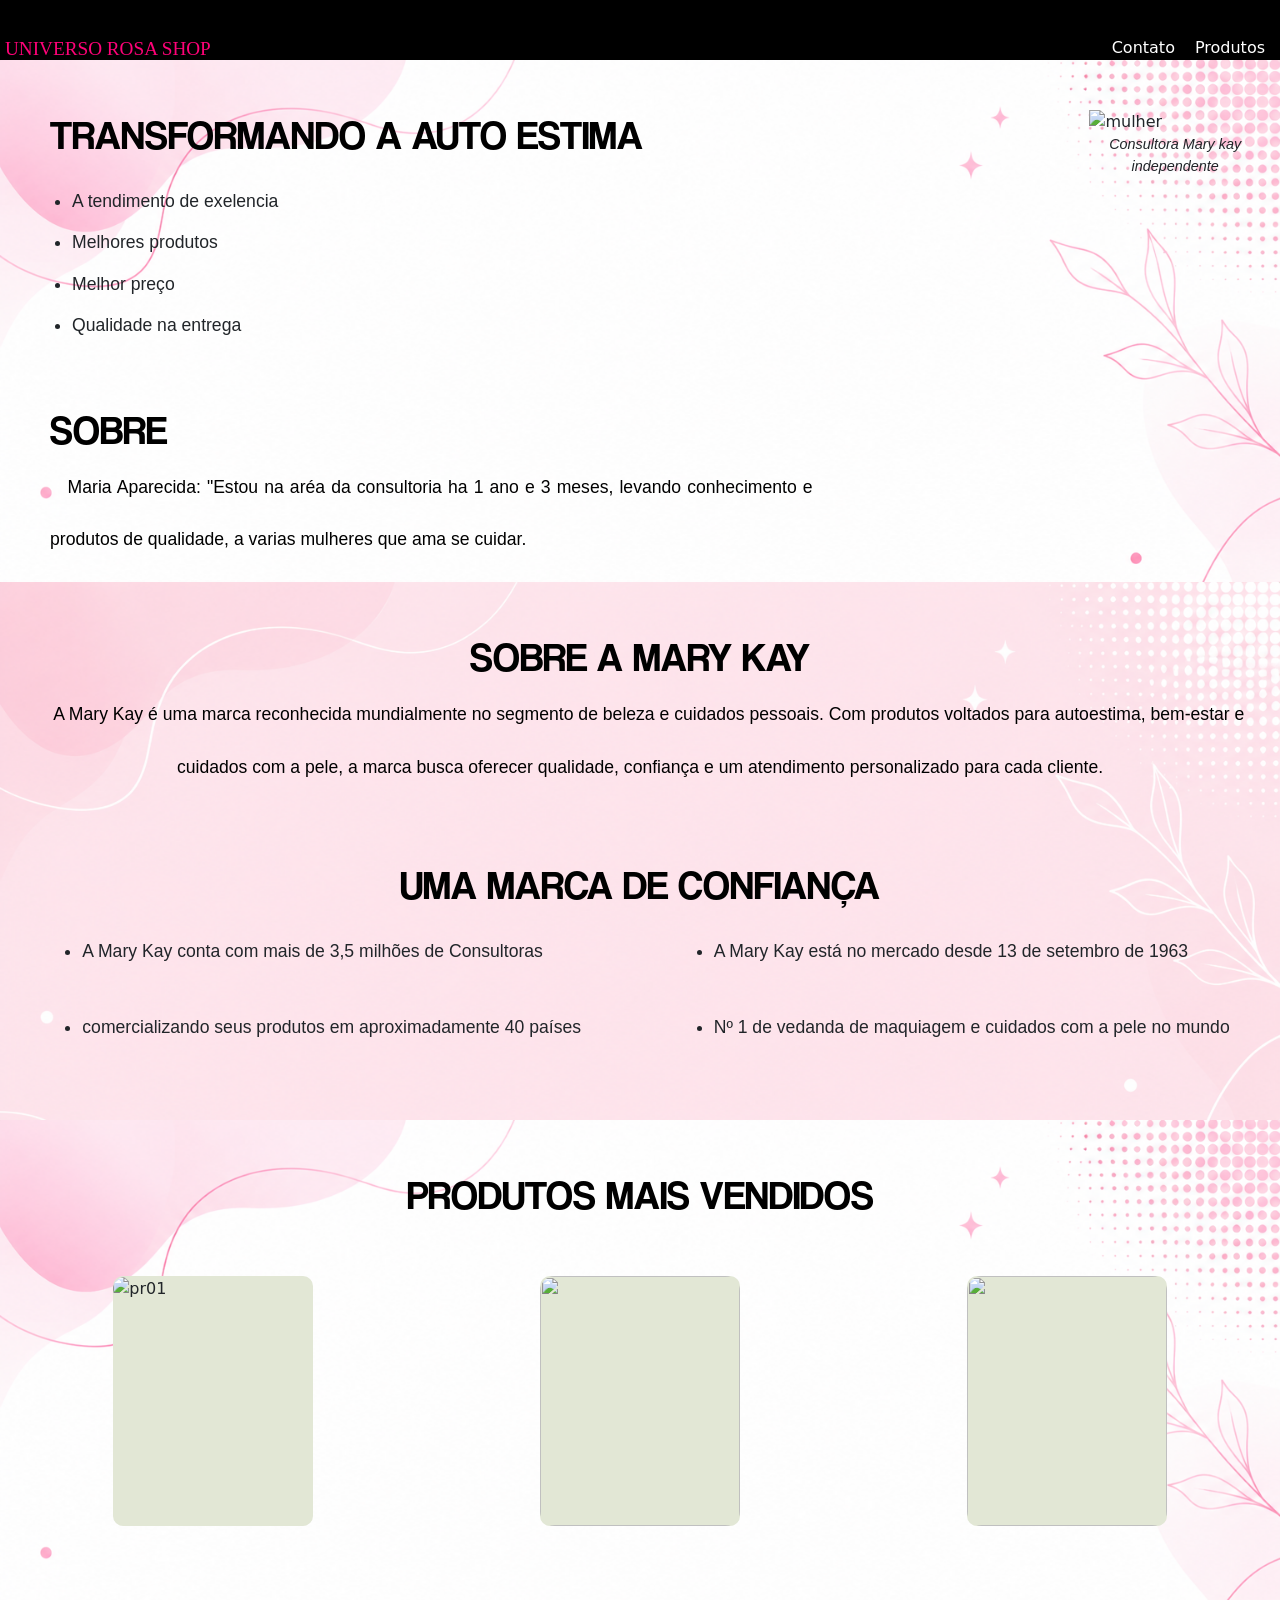
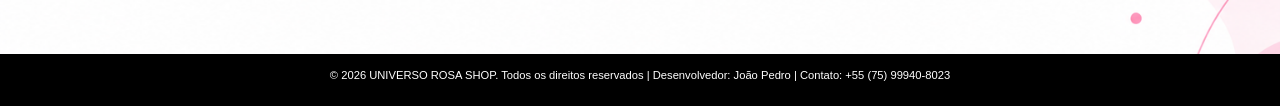
==== index.html @ aa810679 "Atualizei" ====
<!DOCTYPE html>
<html lang="pt-br">
<head>
    <meta charset="UTF-8">
    <meta name="viewport" content="width=device-width, initial-scale=1.0">
    <title>UNIVERSO ROSA SHOP</title>
    <link href="https://cdn.jsdelivr.net/npm/bootstrap@5.3.8/dist/css/bootstrap.min.css" rel="stylesheet">
    <link rel="stylesheet" href="../CSS/style.css">
    <link rel="shortcut icon" href="imagem/icon.png" type="image/x-icon">
</head>
<body>
    <header class="cabeçalho">
        <h1 class="cabeçalhoh1">UNIVERSO ROSA SHOP</h1>
        <div class="menu-link">
        <div><a href="https://wa.me/5511983434291" target="_blanck" real="external">Contato</a></div>
        <div><a href="pagina2.html">Produtos</a></div>
        </div>

   <div class="dropdown">
  <a class="btn " href="#" role="button" data-bs-toggle="dropdown" aria-expanded="false">
   <svg class="menu" fill="#000000" width="15px" height="15px" viewBox="0 0 16 16" xmlns="http://www.w3.org/2000/svg" xmlns:xlink="http://www.w3.org/1999/xlink"><title>icn/menu</title><path d="M2 3h12a1 1 0 0 1 0 2H2a1 1 0 1 1 0-2zm0 4h12a1 1 0 0 1 0 2H2a1 1 0 1 1 0-2zm0 4h12a1 1 0 0 1 0 2H2a1 1 0 0 1 0-2z" id="a"/></svg>
  </a>

  <ul class="dropdown-menu">
    <li><a class="dropdown-item" href="https://wa.me/5511983434291">Contato</a></li>
    <li><a class="dropdown-item" href="pagina2.html">Produtos</a></li>
  </ul>
</div>
    </header>
    <main>
        <section class="inicio">

        <section class="texto">
            <h1 class="titulo">TRANSFORMANDO A AUTO ESTIMA</h1>
            
            <ul>
                <li>A tendimento de exelencia</li>
                <li>Melhores produtos</li>
                <li>Melhor preço</li>
                <li>Qualidade na entrega</li>
            </ul>
            
            <h1 class="titulo">SOBRE</h1>
            
            <p class="paragrafo">Maria Aparecida: "Estou na aréa da consultoria ha 1 ano e 3 meses, levando conhecimento e produtos de qualidade, a varias mulheres que ama se cuidar.
            </p>
        </section>

        <section class="imagem"> 
        <img src="imagem/saitemarykayinicio.png" alt="mulher">

        <p><em>Consultora Mary kay independente</em></p>
        </section>

        </section>

        <section class="meio">
            <h1 class="titulo">SOBRE A MARY KAY</h1>
            <P>A Mary Kay é uma marca reconhecida mundialmente no segmento de beleza e cuidados pessoais. Com produtos voltados para autoestima, bem-estar e cuidados com a pele, a marca busca oferecer qualidade, confiança e um atendimento personalizado para cada cliente.</P>

            <h1 class="titulo">UMA MARCA DE CONFIANÇA</h1>

         <sectio class="meiocomputador">

            <ul class="lista1">
                <li>A Mary Kay conta com mais de 3,5 milhões de Consultoras</li>
                <li>comercializando seus produtos em aproximadamente 40 países</li>
            </ul>

            <ul>
                <li>A Mary Kay está no mercado desde 13 de setembro de 1963</li>
                <li>Nº 1 de vedanda de maquiagem e cuidados com a pele no mundo</li>
            </ul>

        </sectio>

        <section class="meiocelular">

            <ul>
                <li>A Mary Kay conta com mais de 3,5 milhões de Consultoras</li>
                <li>comercializando seus produtos em aproximadamente 40 países</li>
                <li>A Mary Kay está no mercado desde 13 de setembro de 1963</li>
                <li>Nº 1 de vedanda de maquiagem e cuidados com a pele no mundo</li>
            </ul>
        </section>

        </section>

        <section class="fim">
            <h1 class="titulo">PRODUTOS MAIS VENDIDOS</h1>
            
            <section class="card-container">

                <section class="cards">
                    <img src="imagem/produto01 (2).png" alt="pr01">
                </section>

                <section class="cards">
                    <img src="imagem/produto02.png" alt="">
                </section>

                <section class="cards">
                    <img src="imagem/produto03.png" alt="">
                </section>

                    
                </section>
            </section>
        </section>
        <footer class="creditos">
            <h1>© 2026 UNIVERSO ROSA SHOP. Todos os direitos reservados | Desenvolvedor: João Pedro | Contato: +55 (75) 99940-8023</h1>
        </footer>
    </main>
    <script src="https://cdn.jsdelivr.net/npm/bootstrap@5.3.8/dist/js/bootstrap.bundle.min.js"></script>
</body>
</html>
---- CSS/style.css ----
@font-face {
    font-family: 'moda';
    src: url('font/Coolvetica\ Rg.otf') format('opentype');
    font-weight: normal;
}

*{
   margin: 0;
}

.cabeçalho{
    height: 60px;
    width: 100%;
    display: flex;
    align-items: flex-end;
    justify-content: space-between;
    background-color: black;
}

.cabeçalhoh1{
    color: rgb(255, 2, 120);
    font-size: 1.2em;
    font-family: 'Times New Roman', Times, serif;
    margin: 0;
    margin-left: 5px;
    text-align: center;
}

.menu-link{
    display: flex;
    gap: 20px;
    margin-right: 15px;
    color: white;
    font-size: 1em;
    
}

a{
    text-decoration: none;
    color: white;
    transform: scale(1.05);
}

.dropdown{
    display: none;
}

@media (max-width: 480px){
    .menu-link{
        display: none;

    }

    .dropdown{
        display: block;
        background-color: rgba(109, 110, 110, 0.836);

    }
}

.inicio{
    height: auto;
    width: auto;
    display: flex;
    justify-content: space-around;
    background-image: url(fundosite/fundosite01.png);
    background-repeat: no-repeat;
    background-size: cover;
}

@media (max-width: 1000px){
    .inicio{
        display: block;
    }
}

.titulo{
    padding-top: 50px;
    font-size: 2.5em;
    margin-left: 50px;
    text-align: left;
    color: black;
    font-family: 'moda', 'Times New Roman', Times, serif;
}

@media (max-width: 1050px){
    .titulo{
        margin-left: 10px;
        margin-right: 10px;
    }
}

.texto > ul{
    font-family: Arial, Helvetica, sans-serif;
    font-size: 1.1em;
    margin-top: 30px;
    margin-left: 40px;
    display: flex;
    flex-direction: column;
    gap: 15px;
}

@media (max-width: 1050px){
    .texto > ul{
        margin-left: 0;
    }
}

.paragrafo{
    text-align: justify;
    margin-left: 50px;
    line-height: 3;
    text-indent: 1em;
    max-width: 70%;
    font-family: Arial, Helvetica, sans-serif;
    font-size: 1.1em;
    color: black;
}

@media (max-width: 1050px){
    .paragrafo{
        text-align: left;
        text-align: justify;
        max-width: 100%;
        margin-left: 10px;
        margin-right: 10px;
    }
}

.imagem > img{
    max-width: 500px;
    margin-top: 50px;
    margin-right: 30px;
}

.imagem > p{
    width: 90%;
    text-align: center;
    font-size: 0.9em;
    font-family: Arial, Helvetica, sans-serif;
}

@media (max-width: 1050px){
    .imagem > p{
        width: 100%;
        margin-top: 3%;
    }
}

@media (max-width: 1000px){
    .imagem > img{
        max-width: 100%;
        margin: 0;
        border-radius: 10px;
    }
}

.meio{
    height: auto;
    padding-bottom: 5%;
    background-image: url(fundosite/fundosite2.png);
    background-repeat: no-repeat;
    background-size: cover;
}

@media (max-width: 1050px){
    .meio{
        margin-top: 10%;
    }
}

.meio > h1{
    text-align: center;
    margin-left: 0;
}

.meio > p{
    text-align: center;
    margin-left: 0;
    line-height: 3;
    text-indent: 1em;
    max-width: 100%;
    font-family: Arial, Helvetica, sans-serif;
    font-size: 1.1em;
    color: black;
}

@media (max-width: 1050px){
    .meio > p{
        text-align: left;
        text-align: justify;
        max-width: 100%;
        margin-left: 10px;
        margin-right: 10px;
    }
}

.meiocomputador{
    font-family: Arial, Helvetica, sans-serif;
    font-size: 1.1em;
    margin-top: 30px;
    display: flex;
    justify-content: space-around;
    
}

.meiocomputador > ul{
    display: flex;
    flex-direction: column;
    gap: 50px;
    font-family: Arial, Helvetica, sans-serif;
}

.meiocelular > ul{
    display: none;
}

@media (max-width: 700px){
    .meiocomputador > ul{
        display: none;
    }

    .meiocelular > ul{
        display: flex;

        flex-direction: column;
        gap: 25px;
        font-family: Arial, Helvetica, sans-serif;
    }
}

.fim{
    height: auto;
    padding-bottom: 10%;
    background-image: url(fundosite/fundosite01.png);
    background-repeat: no-repeat;
    background-size: cover;
}

.fim > h1{
    text-align: center;
    margin-left: 0;
    height: auto;
}

.card-container{
    display: flex;
    justify-content: space-around;
}

@media (max-width: 700px){
    .card-container{
        display: flex;
        align-items: center;
        justify-content: center;
        flex-direction: column;
    }
}

.cards{
    height: 250px;
    width: 200px;
    background-color: rgb(226, 231, 213);
    margin-top: 50px;
    border-radius: 10px 10px 10px 10px ; 
}

.cards > h1{
    text-align: center;
    font-family: Arial, Helvetica, sans-serif;
    font-size: 0.9em;
    margin-top: 10px;
}

.cards > img{
    height: 100%;
    width: 100%;
    border-radius: 15px 15px 15px 15px;
}

.creditos{
    height: auto;
    width: auto;
    background-color: black;
    padding-top: 15px;
    padding-bottom: 15px;
}

.creditos > h1{
    color: white;
    text-align: center;
    font-size: 0.7em;
    font-family: Arial, Helvetica, sans-serif;
}

.produtoextra{
    background-image: url(fundosite/fundosite01.png);
    background-repeat: no-repeat;
    background-size: cover;
    width: 100%;
    height: auto;
    padding-bottom: 50px;
}


.cardpg2 {
    display: flex;
    justify-content: space-around;
}

@media (max-width: 700px){
    .cardpg2{
        display: flex;
        align-items: center;
        justify-content: center;
        flex-direction: column;
    }
}

.cardspg2 {
    height: 250px;
    width: 200px;
    background-color: rgb(226, 231, 213);
    margin-top: 50px;
    border-radius: 10px 10px 10px 10px ; 
}

.cardspg2 > img{
    height: 100%;
    width: 100%;
    border-radius: 15px 15px 15px 15px;
}

.voltar{
    text-align: center;
    margin-top: 50px;
}

@media (max-width: 480px){
    .voltar{
        display: none;
    }
}

.contatopg3{
    height: 500px;
    width: 100%;
    background-image: url(fundosite/fundosite01.png);
    display: flex;
    justify-content: center;
    align-items: center;
}
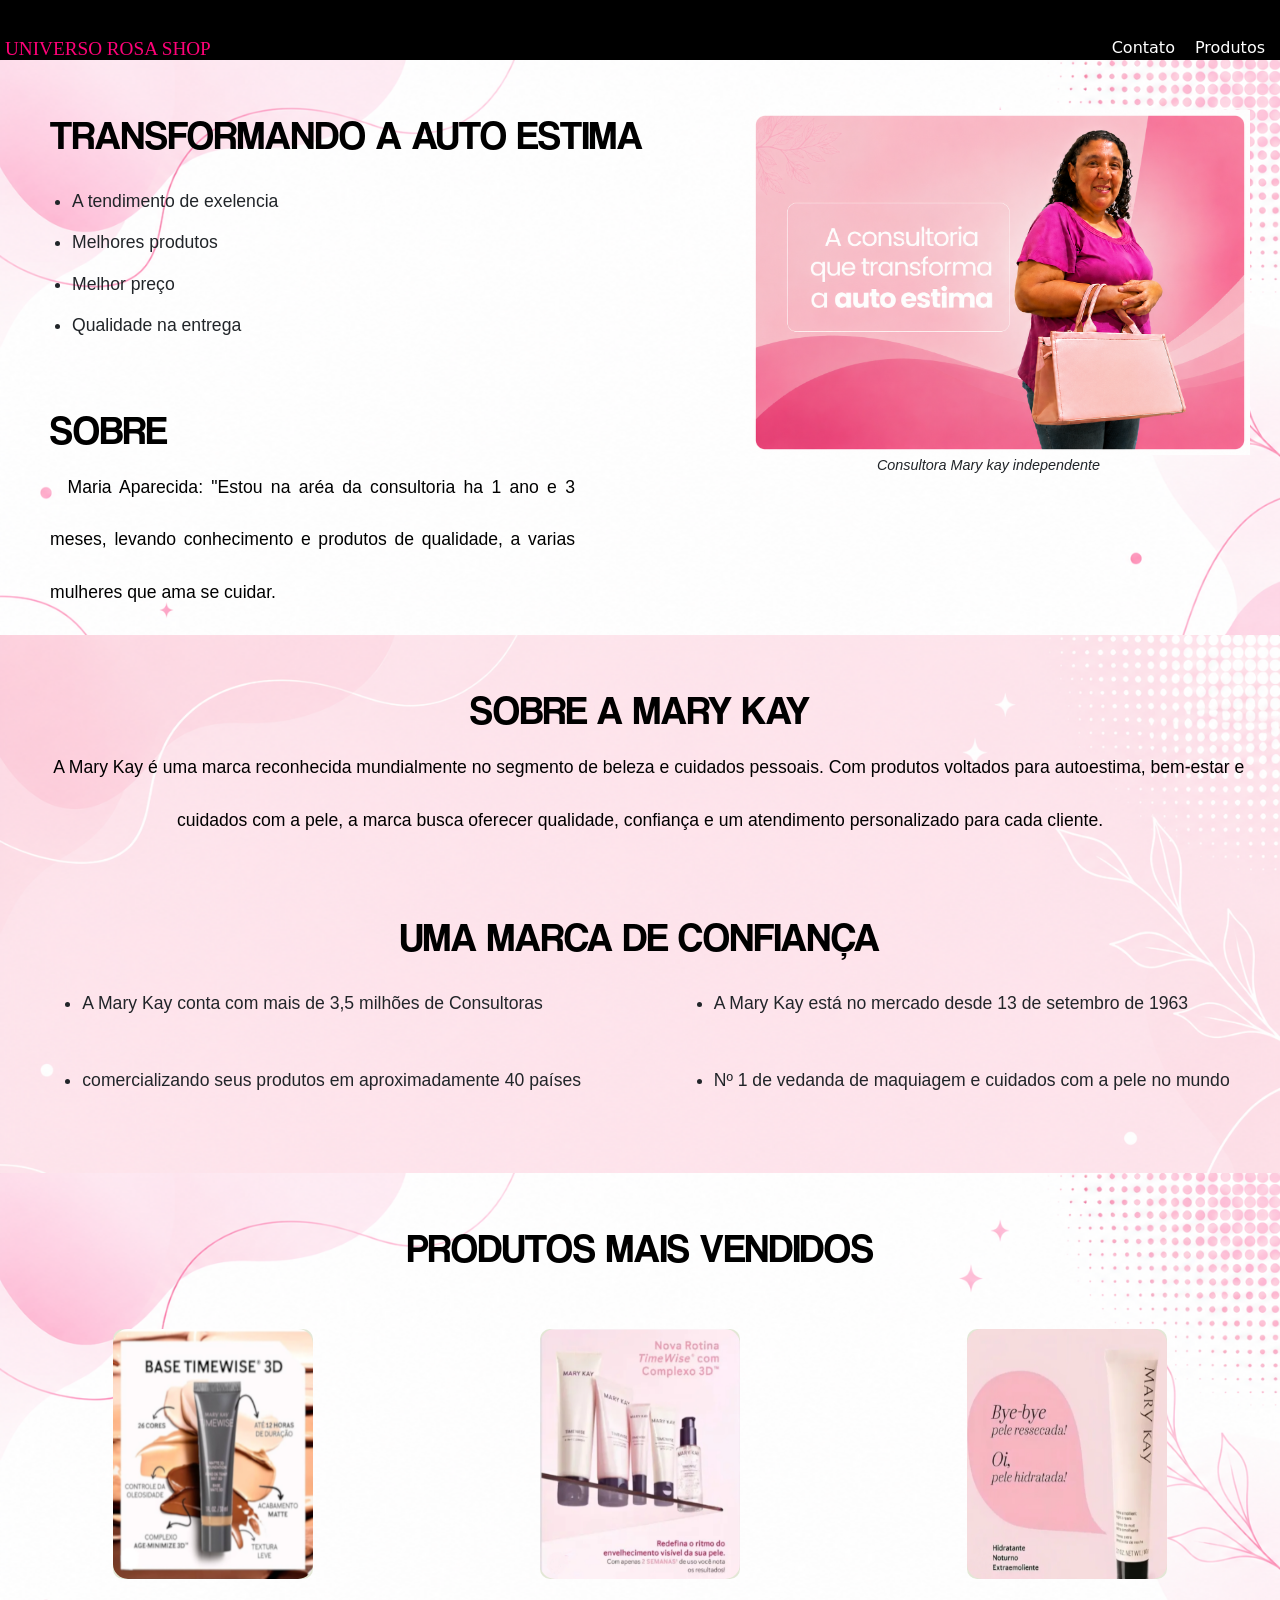
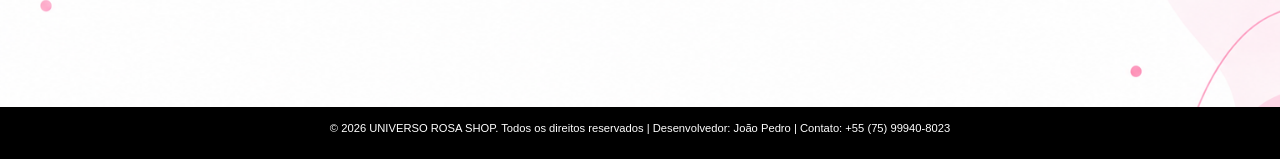
==== commit ee257a15: "Atualizei" ====
--- a/index.html
+++ b/index.html
@@ -5,8 +5,8 @@
     <meta name="viewport" content="width=device-width, initial-scale=1.0">
     <title>UNIVERSO ROSA SHOP</title>
     <link href="https://cdn.jsdelivr.net/npm/bootstrap@5.3.8/dist/css/bootstrap.min.css" rel="stylesheet">
-    <link rel="stylesheet" href="../CSS/style.css">
-    <link rel="shortcut icon" href="imagem/icon.png" type="image/x-icon">
+    <link rel="stylesheet" href="CSS/style.css">
+    <link rel="shortcut icon" href="HTML/imagem/icon.png" type="image/x-icon">
 </head>
 <body>
     <header class="cabeçalho">
@@ -23,7 +23,7 @@
 
   <ul class="dropdown-menu">
     <li><a class="dropdown-item" href="https://wa.me/5511983434291">Contato</a></li>
-    <li><a class="dropdown-item" href="pagina2.html">Produtos</a></li>
+    <li><a class="dropdown-item" href="HTML/pagina2.html">Produtos</a></li>
   </ul>
 </div>
     </header>
@@ -47,7 +47,7 @@
         </section>
 
         <section class="imagem"> 
-        <img src="imagem/saitemarykayinicio.png" alt="mulher">
+        <img src="HTML/imagem/saitemarykayinicio.png" alt="mulher">
 
         <p><em>Consultora Mary kay independente</em></p>
         </section>
@@ -92,15 +92,15 @@
             <section class="card-container">
 
                 <section class="cards">
-                    <img src="imagem/produto01 (2).png" alt="pr01">
+                    <img src="HTML/imagem/produto01 (2).png" alt="pr01">
                 </section>
 
                 <section class="cards">
-                    <img src="imagem/produto02.png" alt="">
+                    <img src="HTML/imagem/produto02.png" alt="">
                 </section>
 
                 <section class="cards">
-                    <img src="imagem/produto03.png" alt="">
+                    <img src="HTML/imagem/produto03.png" alt="">
                 </section>
 
                     
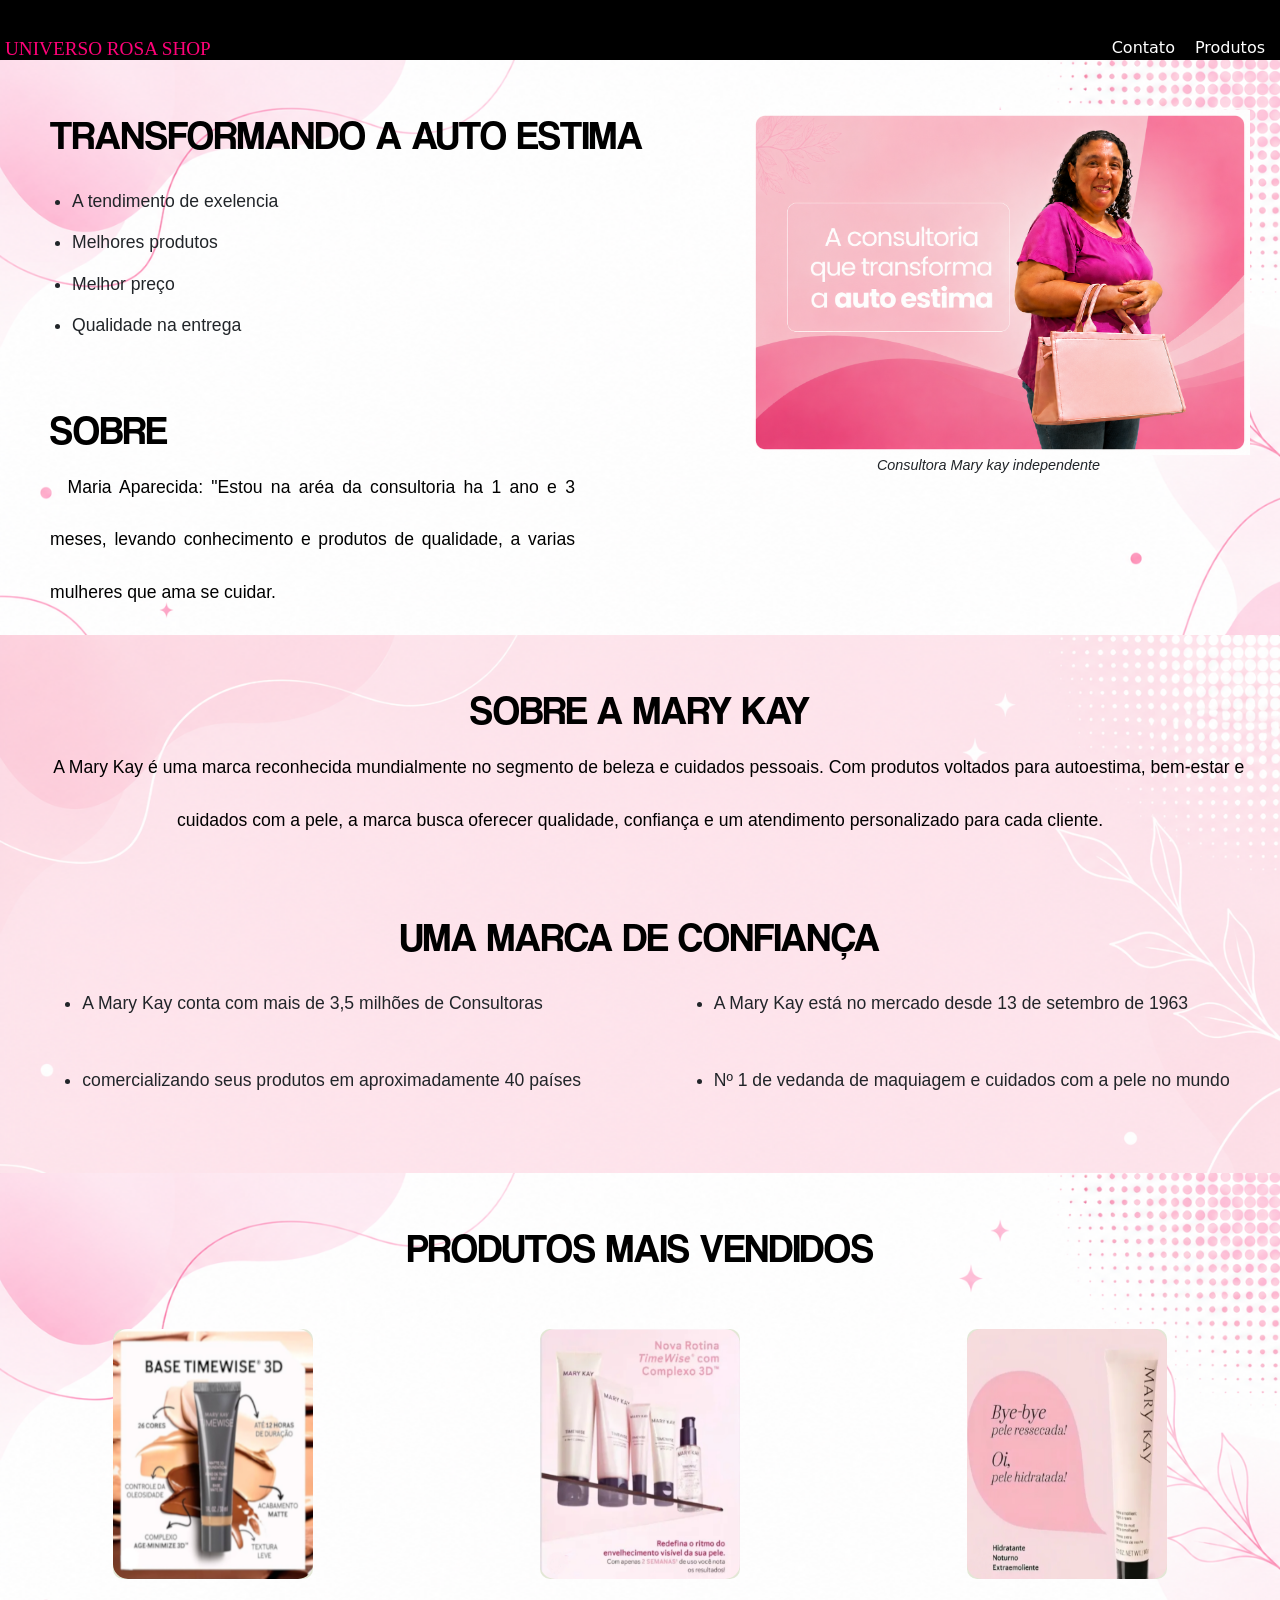
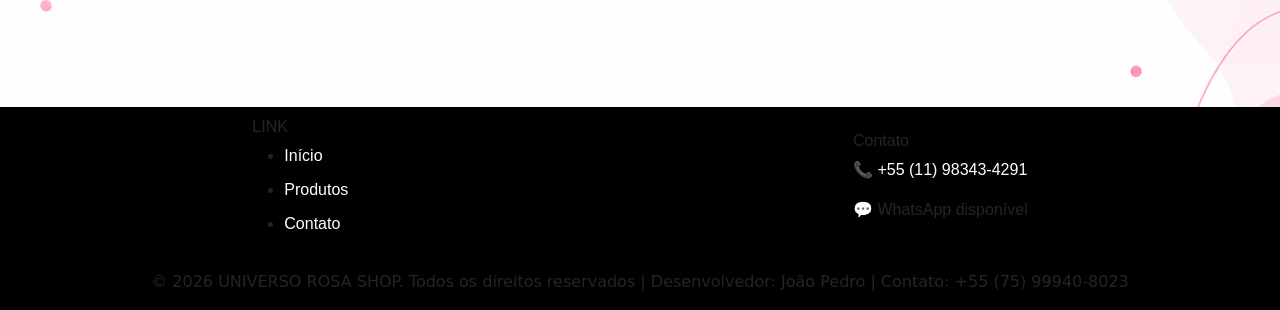
==== commit 464f2e74: "Atualizei" ====
--- a/index.html
+++ b/index.html
@@ -13,7 +13,7 @@
         <h1 class="cabeçalhoh1">UNIVERSO ROSA SHOP</h1>
         <div class="menu-link">
         <div><a href="https://wa.me/5511983434291" target="_blanck" real="external">Contato</a></div>
-        <div><a href="pagina2.html">Produtos</a></div>
+        <div><a href="HTML/pagina2.html">Produtos</a></div>
         </div>
 
    <div class="dropdown">
@@ -92,7 +92,7 @@
             <section class="card-container">
 
                 <section class="cards">
-                    <img src="HTML/imagem/produto01 (2).png" alt="pr01">
+                    <img src="HTML/imagem/produto01 (2).png" alt="">
                 </section>
 
                 <section class="cards">
@@ -103,14 +103,33 @@
                     <img src="HTML/imagem/produto03.png" alt="">
                 </section>
 
-                    
-                </section>
             </section>
         </section>
+    </main>
         <footer class="creditos">
-            <h1>© 2026 UNIVERSO ROSA SHOP. Todos os direitos reservados | Desenvolvedor: João Pedro | Contato: +55 (75) 99940-8023</h1>
+        <div class="conteudo">
+            <div class="footer-coluna">
+                <h2>LINK</h2>
+                <ul>
+                <li><a href="../index.html">Início</a></li>
+                <li><a href="HTML/pagina2.html">Produtos</a></li>
+                <li><a href="https://wa.me/5511983434291">Contato</a></li>
+
+                </ul>
+
+            </div>
+
+            <div class="footer-coluna">
+                <h2>Contato</h2>
+                <p><a href="https://wa.me/5511983434291">📞 +55 (11) 98343-4291</a></p>
+                <p>💬 WhatsApp disponível</p>
+            </div>
+        </div>
+
+            <div class="footer-bottom">
+                <h1>© 2026 UNIVERSO ROSA SHOP. Todos os direitos reservados | Desenvolvedor: João Pedro | Contato: +55 (75) 99940-8023</h1>
+            </div>
         </footer>
-    </main>
     <script src="https://cdn.jsdelivr.net/npm/bootstrap@5.3.8/dist/js/bootstrap.bundle.min.js"></script>
 </body>
 </html>
--- a/CSS/style.css
+++ b/CSS/style.css
@@ -6,6 +6,17 @@
 
 *{
    margin: 0;
+   padding: 0;
+   box-sizing: border-box;
+}
+
+main {
+    margin: 0;
+    padding: 0;
+}
+
+html, body {
+    overflow-x: hidden;
 }
 
 .cabeçalho{
@@ -32,7 +43,6 @@
     margin-right: 15px;
     color: white;
     font-size: 1em;
-    
 }
 
 a{
@@ -53,7 +63,7 @@
 
     .dropdown{
         display: block;
-        background-color: rgba(109, 110, 110, 0.836);
+        background-color:  rgb(255, 2, 120);
 
     }
 }
@@ -231,6 +241,7 @@
 
 .fim{
     height: auto;
+    width: auto;
     padding-bottom: 10%;
     background-image: url(fundosite/fundosite01.png);
     background-repeat: no-repeat;
@@ -282,8 +293,13 @@
     height: auto;
     width: auto;
     background-color: black;
-    padding-top: 15px;
-    padding-bottom: 15px;
+    padding-bottom: 10px;
+}
+
+@media (max-width: 480px){
+    .creditos{
+        padding-bottom: 10px;
+    }
 }
 
 .creditos > h1{
@@ -291,6 +307,59 @@
     text-align: center;
     font-size: 0.7em;
     font-family: Arial, Helvetica, sans-serif;
+}
+
+.conteudo{
+    display: flex;
+    justify-content: space-around;
+    align-items: center;
+}
+
+@media (max-width: 480px){
+    .conteudo{
+        display: flex;
+        justify-content: none;
+        align-items: none;
+        flex-direction: column;
+    }
+}
+
+.footer-coluna{
+    font-family: Arial, Helvetica, sans-serif;
+    margin-top: 10px;
+}
+
+@media (max-width: 480px){
+    .footer-coluna{
+        margin-right: auto;
+        margin-left: 10px;
+        margin-top: 10px;
+    }
+}
+
+.footer-coluna > ul{
+    display: flex;
+    flex-direction: column;
+    gap: 10px;
+}
+
+.footer-coluna > h2{
+    font-size: 1em;
+}
+
+.footer-bottom > h1{
+    text-align: center;
+    font-size: 1em;
+    margin-top: 20px;
+}
+
+@media (max-width: 480px){
+    .footer-bottom > h1{
+       text-align: none;
+       width: auto;
+       height: auto;
+       display: flex;
+    }
 }
 
 .produtoextra{
@@ -322,7 +391,8 @@
     width: 200px;
     background-color: rgb(226, 231, 213);
     margin-top: 50px;
-    border-radius: 10px 10px 10px 10px ; 
+    border-radius: 10px 10px 10px 10px ;
+    
 }
 
 .cardspg2 > img{
@@ -331,28 +401,68 @@
     border-radius: 15px 15px 15px 15px;
 }
 
-.voltar{
-    text-align: center;
-    margin-top: 50px;
-}
-
-@media (max-width: 480px){
-    .voltar{
-        display: none;
-    }
-}
-
-.contatopg3{
-    height: 500px;
-    width: 100%;
-    background-image: url(fundosite/fundosite01.png);
-    display: flex;
+.modal-container{
+    width: 100vw;
+    height: 100vh;
+    background-color: rgb(0,0,0, .5);
+    position: fixed;
+    top: 0px;
+    left: 0px;
+    z-index: 2000;
+    display: none;
     justify-content: center;
     align-items: center;
 }
 
-
-
-
-
-
+@keyframes janela{
+    from{
+        opacity: 0;
+        transform: translate3d(0, -60px, 0);
+    }
+
+    to{
+        opacity: 1;
+        transform: translate3d(0, 0, 0);
+    }
+}
+
+.mostrar .janela{
+    animation: janela .3s;
+}
+
+.janela > img{
+    width: 300px;
+    height: 400px;
+    border-radius: 10px;
+}
+
+.janela > h1{
+    margin-top: 20px;
+    text-align: center;
+    font-family: 'moda', Arial, Helvetica, sans-serif;
+    font-size: 1.5em;
+    color: rgb(255, 2, 120);
+}
+
+.janela > p{
+    margin-top: 20px;
+    text-align: center;
+    font-family: 'moda', Arial, Helvetica, sans-serif;
+    font-size: 1.3em;
+    width: auto;
+    height: 50px;
+    display: flex;
+    justify-content: center;
+    align-items: center;
+    background-color: rgb(18, 255, 125);
+    border-radius: 40px;
+}
+
+.modal-container.mostrar{
+    display: flex;
+}
+
+
+
+
+
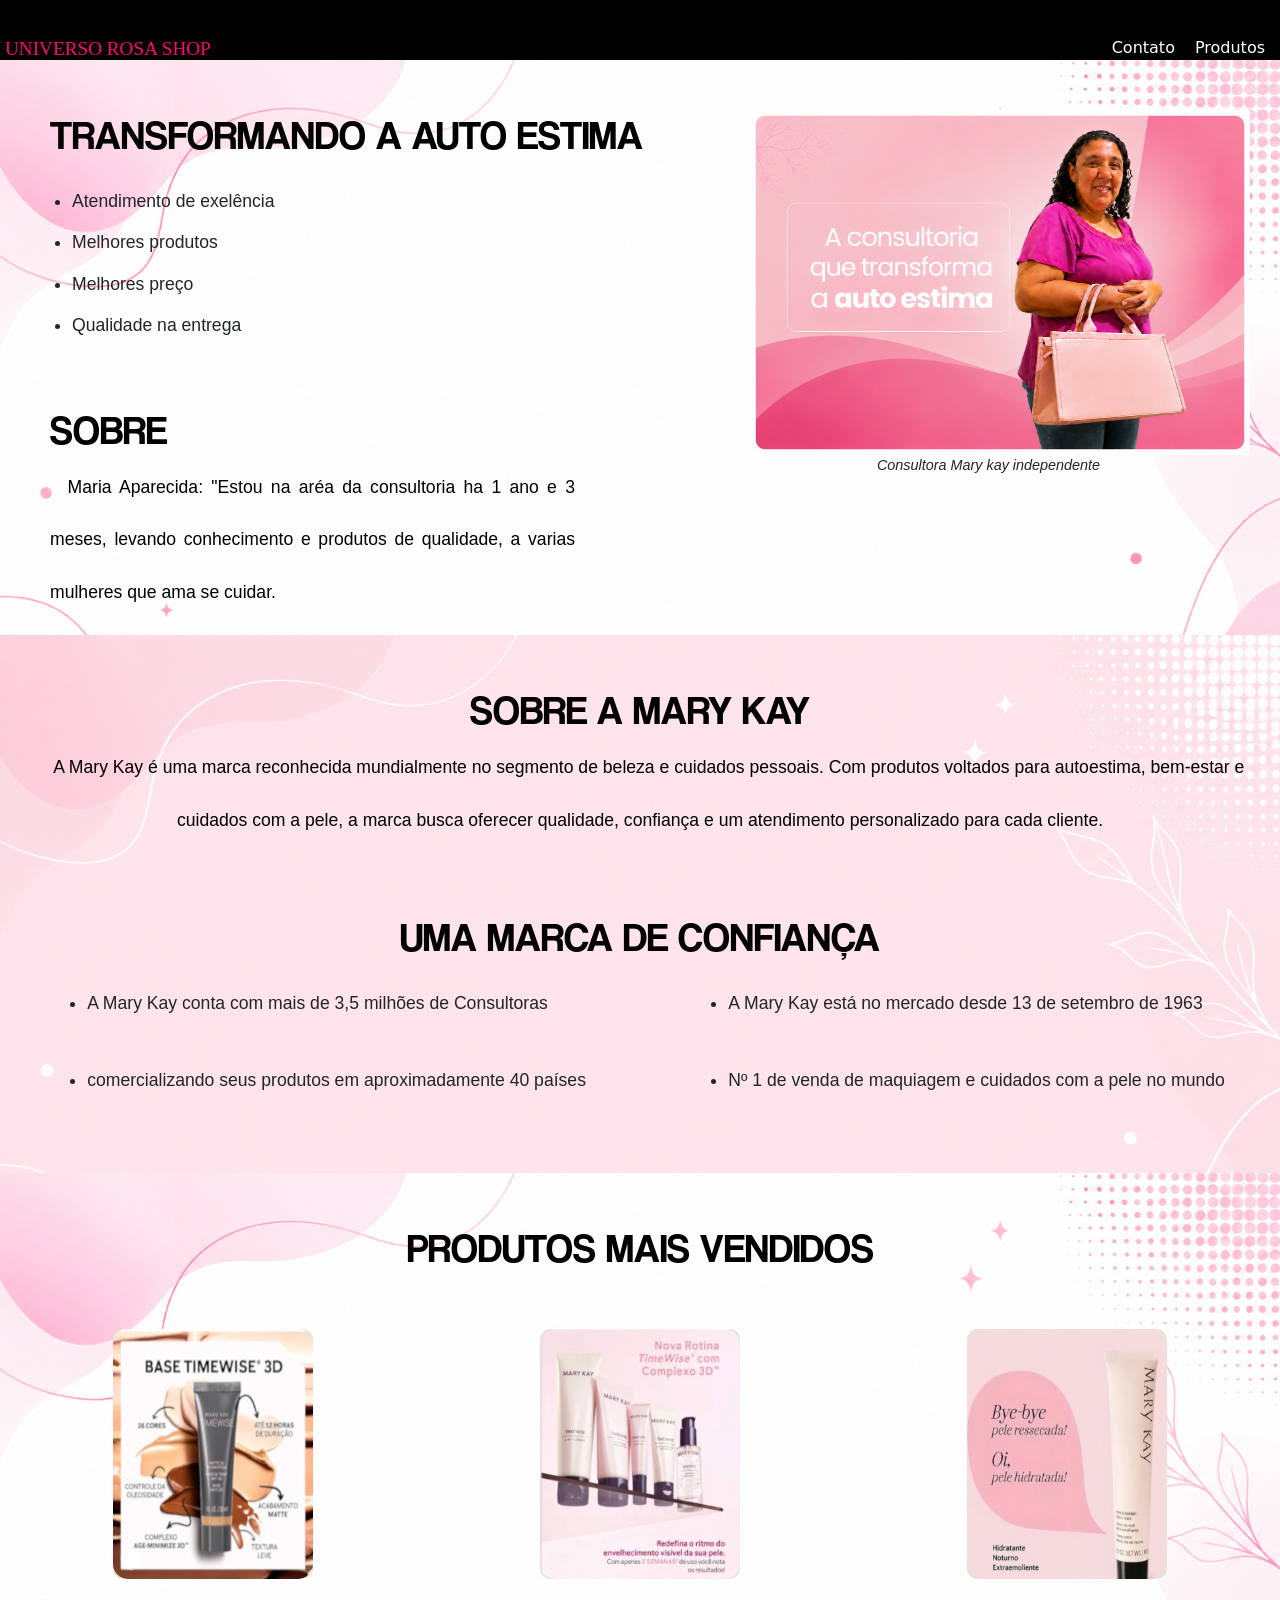
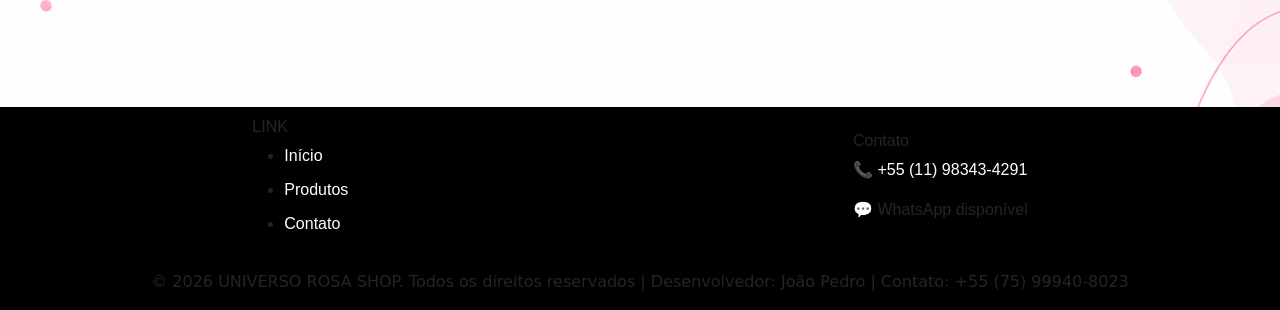
==== commit dd9c8636: "Atualizei" ====
--- a/index.html
+++ b/index.html
@@ -34,9 +34,9 @@
             <h1 class="titulo">TRANSFORMANDO A AUTO ESTIMA</h1>
             
             <ul>
-                <li>A tendimento de exelencia</li>
+                <li>Atendimento de exelência</li>
                 <li>Melhores produtos</li>
-                <li>Melhor preço</li>
+                <li>Melhores preço</li>
                 <li>Qualidade na entrega</li>
             </ul>
             
@@ -69,7 +69,7 @@
 
             <ul>
                 <li>A Mary Kay está no mercado desde 13 de setembro de 1963</li>
-                <li>Nº 1 de vedanda de maquiagem e cuidados com a pele no mundo</li>
+                <li>Nº 1 de venda de maquiagem e cuidados com a pele no mundo</li>
             </ul>
 
         </sectio>
